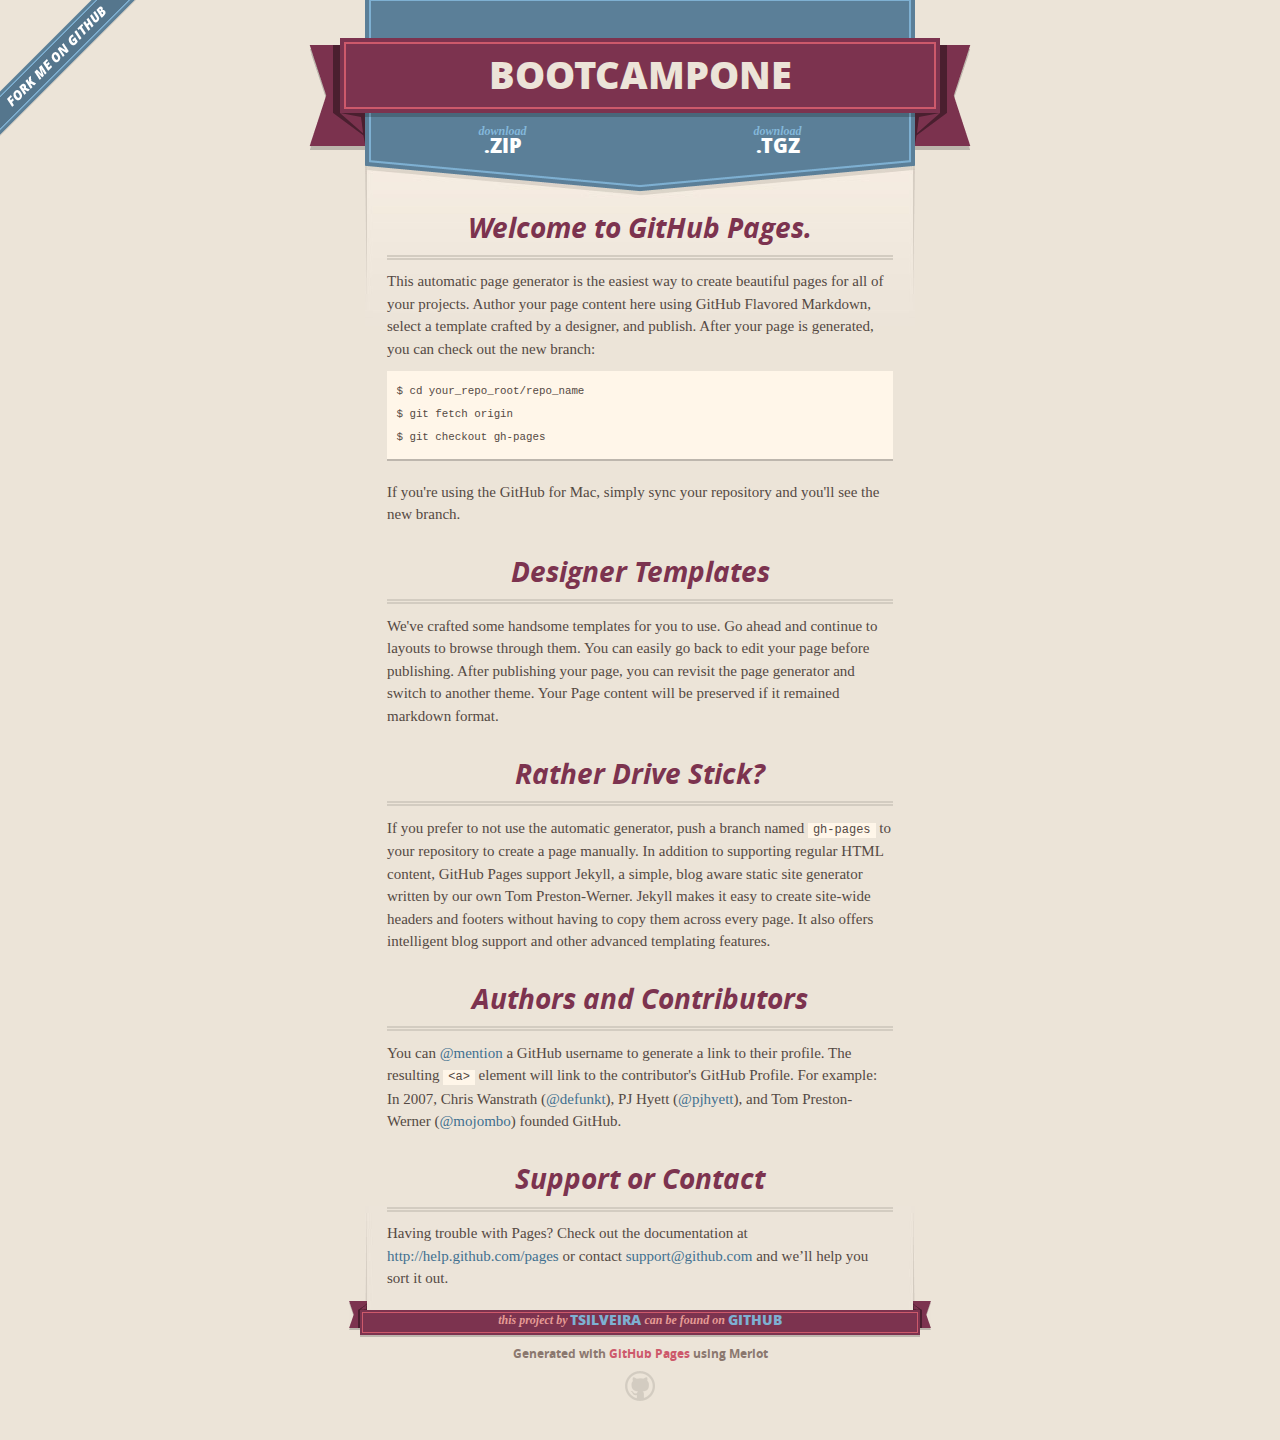
==== index.html @ e2cdbcf4 "Create gh-pages branch via GitHub" ====
<!DOCTYPE html>
<html>
  <head>
    <meta charset='utf-8'>
    <meta http-equiv="X-UA-Compatible" content="chrome=1">
    <meta name="viewport" content="width=640" />

    <link rel="stylesheet" href="stylesheets/core.css" media="screen"/>
    <link rel="stylesheet" href="stylesheets/mobile.css" media="handheld, only screen and (max-device-width:640px)"/>
    <link rel="stylesheet" href="stylesheets/pygment_trac.css"/>

    <script type="text/javascript" src="javascripts/modernizr.js"></script>
    <script type="text/javascript" src="https://ajax.googleapis.com/ajax/libs/jquery/1.7.1/jquery.min.js"></script>
    <script type="text/javascript" src="javascripts/headsmart.min.js"></script>
    <script type="text/javascript">
      $(document).ready(function () {
        $('#main_content').headsmart()
      })
    </script>
    <title>Bootcampone by tsilveira</title>
  </head>

  <body>
    <a id="forkme_banner" href="https://github.com/tsilveira/BootCampOne">View on GitHub</a>
    <div class="shell">

      <header>
        <span class="ribbon-outer">
          <span class="ribbon-inner">
            <h1>Bootcampone</h1>
            <h2></h2>
          </span>
          <span class="left-tail"></span>
          <span class="right-tail"></span>
        </span>
      </header>

      <section id="downloads">
        <span class="inner">
          <a href="https://github.com/tsilveira/BootCampOne/zipball/master" class="zip"><em>download</em> .ZIP</a><a href="https://github.com/tsilveira/BootCampOne/tarball/master" class="tgz"><em>download</em> .TGZ</a>
        </span>
      </section>


      <span class="banner-fix"></span>


      <section id="main_content">
        <h3>
<a name="welcome-to-github-pages" class="anchor" href="#welcome-to-github-pages"><span class="octicon octicon-link"></span></a>Welcome to GitHub Pages.</h3>

<p>This automatic page generator is the easiest way to create beautiful pages for all of your projects. Author your page content here using GitHub Flavored Markdown, select a template crafted by a designer, and publish. After your page is generated, you can check out the new branch:</p>

<pre><code>$ cd your_repo_root/repo_name
$ git fetch origin
$ git checkout gh-pages
</code></pre>

<p>If you're using the GitHub for Mac, simply sync your repository and you'll see the new branch.</p>

<h3>
<a name="designer-templates" class="anchor" href="#designer-templates"><span class="octicon octicon-link"></span></a>Designer Templates</h3>

<p>We've crafted some handsome templates for you to use. Go ahead and continue to layouts to browse through them. You can easily go back to edit your page before publishing. After publishing your page, you can revisit the page generator and switch to another theme. Your Page content will be preserved if it remained markdown format.</p>

<h3>
<a name="rather-drive-stick" class="anchor" href="#rather-drive-stick"><span class="octicon octicon-link"></span></a>Rather Drive Stick?</h3>

<p>If you prefer to not use the automatic generator, push a branch named <code>gh-pages</code> to your repository to create a page manually. In addition to supporting regular HTML content, GitHub Pages support Jekyll, a simple, blog aware static site generator written by our own Tom Preston-Werner. Jekyll makes it easy to create site-wide headers and footers without having to copy them across every page. It also offers intelligent blog support and other advanced templating features.</p>

<h3>
<a name="authors-and-contributors" class="anchor" href="#authors-and-contributors"><span class="octicon octicon-link"></span></a>Authors and Contributors</h3>

<p>You can <a href="https://github.com/blog/821" class="user-mention">@mention</a> a GitHub username to generate a link to their profile. The resulting <code>&lt;a&gt;</code> element will link to the contributor's GitHub Profile. For example: In 2007, Chris Wanstrath (<a href="https://github.com/defunkt" class="user-mention">@defunkt</a>), PJ Hyett (<a href="https://github.com/pjhyett" class="user-mention">@pjhyett</a>), and Tom Preston-Werner (<a href="https://github.com/mojombo" class="user-mention">@mojombo</a>) founded GitHub.</p>

<h3>
<a name="support-or-contact" class="anchor" href="#support-or-contact"><span class="octicon octicon-link"></span></a>Support or Contact</h3>

<p>Having trouble with Pages? Check out the documentation at <a href="http://help.github.com/pages">http://help.github.com/pages</a> or contact <a href="mailto:support@github.com">support@github.com</a> and we’ll help you sort it out.</p>
      </section>

      <footer>
        <span class="ribbon-outer">
          <span class="ribbon-inner">
            <p>this project by <a href="https://github.com/tsilveira">tsilveira</a> can be found on <a href="https://github.com/tsilveira/BootCampOne">GitHub</a></p>
          </span>
          <span class="left-tail"></span>
          <span class="right-tail"></span>
        </span>
        <p>Generated with <a href="http://pages.github.com">GitHub Pages</a> using Merlot</p>
        <span class="octocat"></span>
      </footer>

    </div>

    
  </body>
</html>
---- stylesheets/core.css ----
@import url("screen.css");
@import url("non-screen.css") handheld;
@import url("non-screen.css") only screen and (max-device-width:640px);
---- stylesheets/mobile.css ----
/* Generated by Font Squirrel (http://www.fontsquirrel.com) on February 9, 2012 */


@font-face {
  font-family: 'Open Sans';
  src: url('../fonts/opensans-regular-webfont.eot');
  src: url('../fonts/opensans-regular-webfont.eot?#iefix') format('embedded-opentype'),
       url('../fonts/opensans-regular-webfont.woff') format('woff'),
       url('../fonts/opensans-regular-webfont.ttf') format('truetype'),
       url('../fonts/opensans-regular-webfont.svg#OpenSansRegular') format('svg');
  font-weight: normal;
  font-style: normal;
}

@font-face {
  font-family: 'Open Sans';
  src: url('../fonts/opensans-italic-webfont.eot');
  src: url('../fonts/opensans-italic-webfont.eot?#iefix') format('embedded-opentype'),
       url('../fonts/opensans-italic-webfont.woff') format('woff'),
       url('../fonts/opensans-italic-webfont.ttf') format('truetype'),
       url('../fonts/opensans-italic-webfont.svg#OpenSansItalic') format('svg');
  font-weight: normal;
  font-style: italic;
}

@font-face {
  font-family: 'Open Sans';
  src: url('../fonts/opensans-bold-webfont.eot');
  src: url('../fonts/opensans-bold-webfont.eot?#iefix') format('embedded-opentype'),
       url('../fonts/opensans-bold-webfont.woff') format('woff'),
       url('../fonts/opensans-bold-webfont.ttf') format('truetype'),
       url('../fonts/opensans-bold-webfont.svg#OpenSansBold') format('svg');
  font-weight: bold;
  font-style: normal;
}

@font-face {
  font-family: 'Open Sans';
  src: url('../fonts/opensans-bolditalic-webfont.eot');
  src: url('../fonts/opensans-bolditalic-webfont.eot?#iefix') format('embedded-opentype'),
       url('../fonts/opensans-bolditalic-webfont.woff') format('woff'),
       url('../fonts/opensans-bolditalic-webfont.ttf') format('truetype'),
       url('../fonts/opensans-bolditalic-webfont.svg#OpenSansBoldItalic') format('svg');
  font-weight: bold;
  font-style: italic;
}

@font-face {
  font-family: 'Open Sans';
  src: url('../fonts/opensans-extrabold-webfont.eot');
  src: url('../fonts/opensans-extrabold-webfont.eot?#iefix') format('embedded-opentype'),
       url('../fonts/opensans-extrabold-webfont.woff') format('woff'),
       url('../fonts/opensans-extrabold-webfont.ttf') format('truetype'),
       url('../fonts/opensans-extrabold-webfont.svg#OpenSansExtrabold') format('svg');
  font-weight: bolder;
  font-style: normal;
}


/* http://meyerweb.com/eric/tools/css/reset/ 
   v2.0 | 20110126
   License: none (public domain)
*/

html, body, div, span, applet, object, iframe,
h1, h2, h3, h4, h5, h6, p, blockquote, pre,
a, abbr, acronym, address, big, cite, code,
del, dfn, em, img, ins, kbd, q, s, samp,
small, strike, strong, sub, sup, tt, var,
b, u, i, center,
dl, dt, dd, ol, ul, li,
fieldset, form, label, legend,
table, caption, tbody, tfoot, thead, tr, th, td,
article, aside, canvas, details, embed, 
figure, figcaption, footer, header, hgroup, 
menu, nav, output, ruby, section, summary,
time, mark, audio, video {
  margin: 0;
  padding: 0;
  border: 0;
  font-size: 100%;
  font: inherit;
  vertical-align: baseline;
}
/* HTML5 display-role reset for older browsers */
article, aside, details, figcaption, figure, 
footer, header, hgroup, menu, nav, section {
  display: block;
}
body {
  line-height: 1;
}
ol, ul {
  list-style: none;
}
blockquote, q {
  quotes: none;
}
blockquote:before, blockquote:after,
q:before, q:after {
  content: '';
  content: none;
}
table {
  border-collapse: collapse;
  border-spacing: 0;
}

header, footer, section {
  display: block;
  position: relative;
}

/* STYLES */

div.shell {
  display: block;
  width: 640px;
  margin: 0 auto;
}

a#forkme_banner {
  display: none;
}

/* header */

header {
  position: relative;
  z-index: 2;
  margin: 0;
  max-width: 640px;
  top: 51px;
}

header span.ribbon-inner {
  position: relative;
  display: block;
  background-color: #cd596b;
  border: 8px solid #7c334f;
  padding: 6px;
  z-index: 1;
}

header span.left-tail, header span.right-tail {
  position: relative;
  display: block;
  width: 19px;
  height: 10px;
  background: transparent url(../images/ribbon-tail-sprite-2x.png) 0 0 no-repeat;
  position: absolute;
  bottom: -10px;
  z-index: 0;
}

header span.left-tail {
  background-position: 0 0;
  left: 0;
}

header span.right-tail {
  background-position: -19px 0;
  right: 0;
}

header h1 {
  background-color: #7c334f;
  font-size: 2em;
  font-weight: bolder;
  font-style: normal;
  text-transform: uppercase;
  color: #ece4d8;
  text-align: center;
  line-height:1;  
  padding: 14px 20px 0;
}

header h2 {
  background-color: #7c334f;
  font: bold italic .85em/1.5 Georgia, Times, “Times New Roman”, serif;
  color: #e69b95;
  padding-bottom: 14px;
  margin-top: -3px;
  text-align: center;
}

section#downloads {
  position: relative;
  display: block;
  height: 171px;
  width: 602px;
  padding-bottom: 150px;
  margin: 51px auto -250px;
  z-index: 1;
  background: transparent url(../images/shield.png) center 0 no-repeat;
}

section#downloads a {
  display: none;
}

span.banner-fix {
  background: transparent url(../images/shield-fallback.png) center top no-repeat;
  display: block;
  height: 31px;
  position: absolute;
  width: 640px;
  top: 20px;

}

section#main_content {
  z-index: 2;
  padding: 20px 40px 0;
  min-height:185px;
}

/* footer */

footer {
  background: none;
  padding-top: 104px;
  margin: -94px auto 40px;
  max-width:640px;
  text-align: center;
}

footer span.ribbon-outer {
  display: block;
  position: relative;
  border-bottom: 2px solid #bdb6ad;
}

footer span.ribbon-inner {
  position: relative;
  display: block;
  background-color: #cd596b;
  border: 8px solid #7c334f;
  padding: 6px;
  z-index: 1;
}

footer p {
  font-family: 'Open Sans', sans-serif;
  font-weight: bold;
  font-size: .6em;
  color: #8b786f;
}

footer a {
  color: #cd596b;
}

footer span.ribbon-inner p {
  background-color: #7c334f;
  margin: 0;
  color: #e69b95;
  font: bold italic 22px/1 Georgia, Times, “Times New Roman”, serif;
  height: auto;
  line-height: 1.1;
  padding: 20px 0px 10px;
}

footer span.ribbon-inner a {
  display: block;
  position: relative;
  bottom: 0;
  color: #7eb0d2;
  font-family: 'Open Sans', sans-serif;
  text-transform: uppercase;
  font-style: normal;
  font-weight: bolder;
  font-size: 38px;
  padding-bottom: 10px;
}

footer span.ribbon-inner a:hover {
  color: #7eb0d2;
}

footer span.left-tail, footer span.right-tail {
  position: relative;
  display: block;
  width: 23px;
  height: 126px;
  background: transparent url(../images/small-ribbon-tail-sprite-2x.png) 0 0 no-repeat;
  position: absolute;
  top: -126px;
  z-index: 0;
}

footer span.left-tail {
  background-position: 0 0;
  left: 0;
}

footer span.right-tail {
  background-position: -23px 0;
  right: 0;
}

footer span.octocat {
  background: transparent url(../images/octocat-2x.png) 0 0 no-repeat;
  display: block;
  width: 60px;
  height: 60px;
  margin: 20px auto 0;}

/* content */

body {
  background: #ece4d8;
  font: normal normal 30px/1.5 Georgia, Palatino,” Palatino Linotype”, Times, “Times New Roman”, serif;
  color: #544943;
  -webkit-font-smoothing: antialiased;
}

a, a:hover {
  color: #417090;
}

a {
  text-decoration: none;
}

a:hover {
  text-decoration: underline;
}

h1,h2,h3,h4,h5,h6 {
  font-family: 'Open Sans', sans-serif;
  font-weight: bold;
}

p {
  margin: .7em 0 0;
}

strong {
  font-weight: bold;
}

em {
  font-style: italic;
}

ol {
  margin: .7em 0;
  list-style-type: decimal;
  padding-left: 1.35em;
}

ul {
  margin: .7em 0;
  padding-left: 1.35em;
}

ul li {
  padding-left: 20px;
  background: transparent url(../images/chevron-2x.png) left 15px no-repeat;
}

blockquote {
  font-family: 'Open Sans', sans-serif;
  margin: 20px 0;
  color: #8b786f;
  padding-left: 1.35em;
  background: transparent url('../images/blockquote-gfx-2x.png') 0 8px no-repeat;
}

img {
  -webkit-box-shadow: 0px 4px 0px #bdb6ad;
  -moz-box-shadow: 0px 4px 0px #bdb6ad;
  box-shadow: 0px 4px 0px #bdb6ad;
  border: 4px solid #fff6e9;
  max-width: 556px;
}

hr {
  border: none;
  outline: none;
  height: 42px;
  background: transparent url('../images/hr-2x.jpg') center center repeat-x;
  margin: 0 0 20px;
}

code {
  background: #fff6e9;
  font: normal normal .9em/1.7 "Lucida Sans Typewriter", "Lucida Console", Monaco, "Bitstream Vera Sans Mono", monospace;
  padding: 0 5px 1px;
}

pre {
  margin: 10px 0 20px;
  padding: .7em;
  background: #fff6e9;
  border-bottom: 4px solid #bdb6ad;
  font: normal normal .9em/1.7 "Lucida Sans Typewriter", "Lucida Console", Monaco, "Bitstream Vera Sans Mono", monospace;
  overflow: auto;
}

table {
  background: #fff6e9;
  display: table;
  width: 100%;
  border-collapse: separate;
  border-bottom: 4px solid #bdb6ad;
  margin: 10px 0;
}

tr {
  display: table-row;
}

th {
  display: table-cell;
  padding: 2px 10px;
  border: solid #ece4d8;
  border-width: 0 4px 4px 0;
  color: #cd596b;
  font-family: 'Open Sans', sans-serif;
  font-weight: bold;
  font-size: .85em;
}

td {
  display: table-cell;
  padding: 0 .7em;
  border: solid #ece4d8;
  border-width: 0 4px 4px 0;
}

td:last-child, th:last-child {
  border-right: none;
}

tr:last-child td {
  border-bottom: none;
}

dl {
  margin: .7em 0 20px;
}

dt {
  font-family: 'Open Sans', sans-serif;
  font-weight: bold;
}

dd {
  padding-left: 1.35em;
}

dd p:first-child {
  margin-top: 0;
}

/* Content based headers */

#main_content > .header-level-1:first-child,
#main_content > .header-level-2:first-child,
#main_content > .header-level-3:first-child,
#main_content > .header-level-4:first-child,
#main_content > .header-level-5:first-child,
#main_content > .header-level-6:first-child {
  margin-top: 0;
}

.header-level-1 {
  font-size: 1.85em;
  border-bottom: .2em double #d3ccc1;
  color: #7c334f;
  text-align: center;
  font-style: italic;
  margin: 1.1em 0 .38em;
  line-height: 1.2;
  padding-bottom: 10px
}

.header-level-2 {
  font-size: 1.58em;
  color: #7c334f;
  margin: .95em 0 .5em;
  border-bottom: .1em solid #D3CCC1;
  line-height: 1.2;
  padding-bottom: 10px
}

.header-level-3 {
  margin: 20px 0 10px;
  font-size: 1.45em;
}

.header-level-4 {
  margin: .6em 0;
  font-size: 1.2em;
  color: #cd596b;
}

.header-level-5 {
  margin: .7em 0;
  font-size: 1em;
  color: #8b786f;
}

.header-level-6 {
  margin: .8em 0;
  font-size: .85em;
  font-style: italic;
}
---- stylesheets/pygment_trac.css ----
.highlight  { background: #ffffff; }
.highlight .c { color: #999988; font-style: italic } /* Comment */
.highlight .err { color: #a61717; background-color: #e3d2d2 } /* Error */
.highlight .k { font-weight: bold } /* Keyword */
.highlight .o { font-weight: bold } /* Operator */
.highlight .cm { color: #999988; font-style: italic } /* Comment.Multiline */
.highlight .cp { color: #999999; font-weight: bold } /* Comment.Preproc */
.highlight .c1 { color: #999988; font-style: italic } /* Comment.Single */
.highlight .cs { color: #999999; font-weight: bold; font-style: italic } /* Comment.Special */
.highlight .gd { color: #000000; background-color: #ffdddd } /* Generic.Deleted */
.highlight .gd .x { color: #000000; background-color: #ffaaaa } /* Generic.Deleted.Specific */
.highlight .ge { font-style: italic } /* Generic.Emph */
.highlight .gr { color: #aa0000 } /* Generic.Error */
.highlight .gh { color: #999999 } /* Generic.Heading */
.highlight .gi { color: #000000; background-color: #ddffdd } /* Generic.Inserted */
.highlight .gi .x { color: #000000; background-color: #aaffaa } /* Generic.Inserted.Specific */
.highlight .go { color: #888888 } /* Generic.Output */
.highlight .gp { color: #555555 } /* Generic.Prompt */
.highlight .gs { font-weight: bold } /* Generic.Strong */
.highlight .gu { color: #800080; font-weight: bold; } /* Generic.Subheading */
.highlight .gt { color: #aa0000 } /* Generic.Traceback */
.highlight .kc { font-weight: bold } /* Keyword.Constant */
.highlight .kd { font-weight: bold } /* Keyword.Declaration */
.highlight .kn { font-weight: bold } /* Keyword.Namespace */
.highlight .kp { font-weight: bold } /* Keyword.Pseudo */
.highlight .kr { font-weight: bold } /* Keyword.Reserved */
.highlight .kt { color: #445588; font-weight: bold } /* Keyword.Type */
.highlight .m { color: #009999 } /* Literal.Number */
.highlight .s { color: #d14 } /* Literal.String */
.highlight .na { color: #008080 } /* Name.Attribute */
.highlight .nb { color: #0086B3 } /* Name.Builtin */
.highlight .nc { color: #445588; font-weight: bold } /* Name.Class */
.highlight .no { color: #008080 } /* Name.Constant */
.highlight .ni { color: #800080 } /* Name.Entity */
.highlight .ne { color: #990000; font-weight: bold } /* Name.Exception */
.highlight .nf { color: #990000; font-weight: bold } /* Name.Function */
.highlight .nn { color: #555555 } /* Name.Namespace */
.highlight .nt { color: #000080 } /* Name.Tag */
.highlight .nv { color: #008080 } /* Name.Variable */
.highlight .ow { font-weight: bold } /* Operator.Word */
.highlight .w { color: #bbbbbb } /* Text.Whitespace */
.highlight .mf { color: #009999 } /* Literal.Number.Float */
.highlight .mh { color: #009999 } /* Literal.Number.Hex */
.highlight .mi { color: #009999 } /* Literal.Number.Integer */
.highlight .mo { color: #009999 } /* Literal.Number.Oct */
.highlight .sb { color: #d14 } /* Literal.String.Backtick */
.highlight .sc { color: #d14 } /* Literal.String.Char */
.highlight .sd { color: #d14 } /* Literal.String.Doc */
.highlight .s2 { color: #d14 } /* Literal.String.Double */
.highlight .se { color: #d14 } /* Literal.String.Escape */
.highlight .sh { color: #d14 } /* Literal.String.Heredoc */
.highlight .si { color: #d14 } /* Literal.String.Interpol */
.highlight .sx { color: #d14 } /* Literal.String.Other */
.highlight .sr { color: #009926 } /* Literal.String.Regex */
.highlight .s1 { color: #d14 } /* Literal.String.Single */
.highlight .ss { color: #990073 } /* Literal.String.Symbol */
.highlight .bp { color: #999999 } /* Name.Builtin.Pseudo */
.highlight .vc { color: #008080 } /* Name.Variable.Class */
.highlight .vg { color: #008080 } /* Name.Variable.Global */
.highlight .vi { color: #008080 } /* Name.Variable.Instance */
.highlight .il { color: #009999 } /* Literal.Number.Integer.Long */

.type-csharp .highlight .k { color: #0000FF }
.type-csharp .highlight .kt { color: #0000FF }
.type-csharp .highlight .nf { color: #000000; font-weight: normal }
.type-csharp .highlight .nc { color: #2B91AF }
.type-csharp .highlight .nn { color: #000000 }
.type-csharp .highlight .s { color: #A31515 }
.type-csharp .highlight .sc { color: #A31515 }
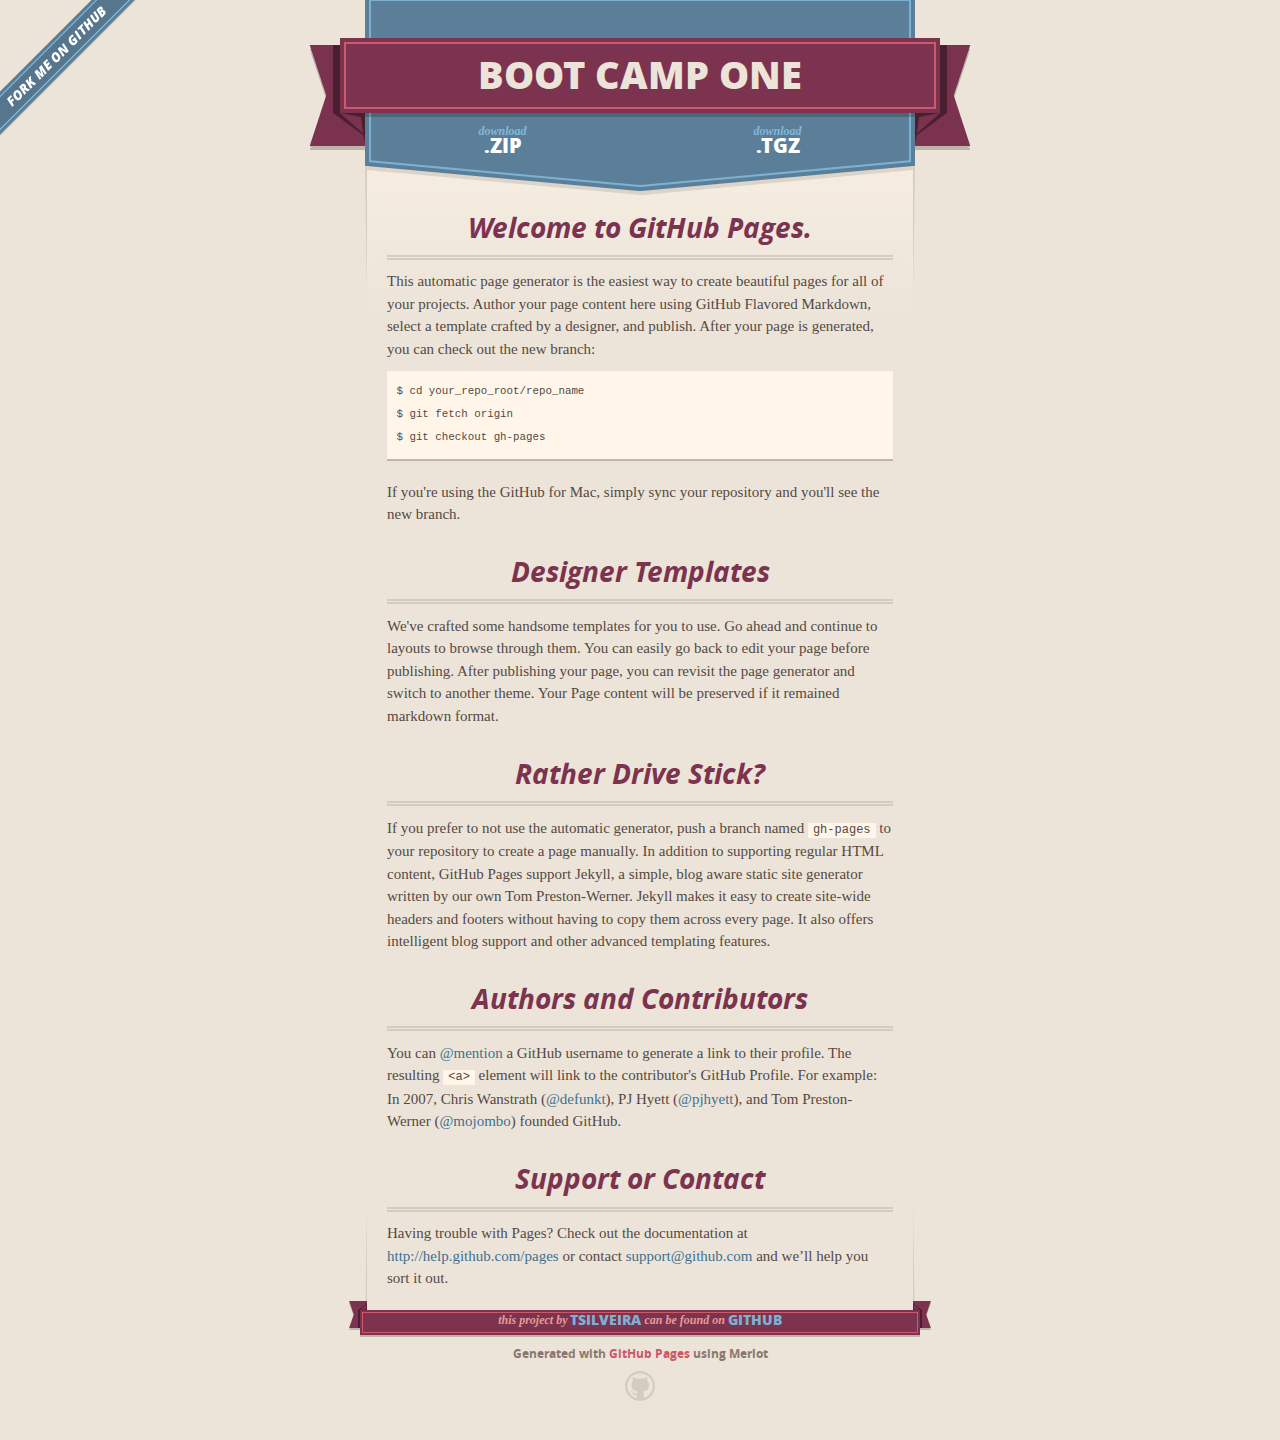
==== commit ec152abd: "i changed it" ====
--- a/index.html
+++ b/index.html
@@ -17,7 +17,7 @@
         $('#main_content').headsmart()
       })
     </script>
-    <title>Bootcampone by tsilveira</title>
+    <title>Boot Camp One by Tim Silveira</title>
   </head>
 
   <body>
@@ -27,7 +27,7 @@
       <header>
         <span class="ribbon-outer">
           <span class="ribbon-inner">
-            <h1>Bootcampone</h1>
+            <h1>Boot Camp One</h1>
             <h2></h2>
           </span>
           <span class="left-tail"></span>
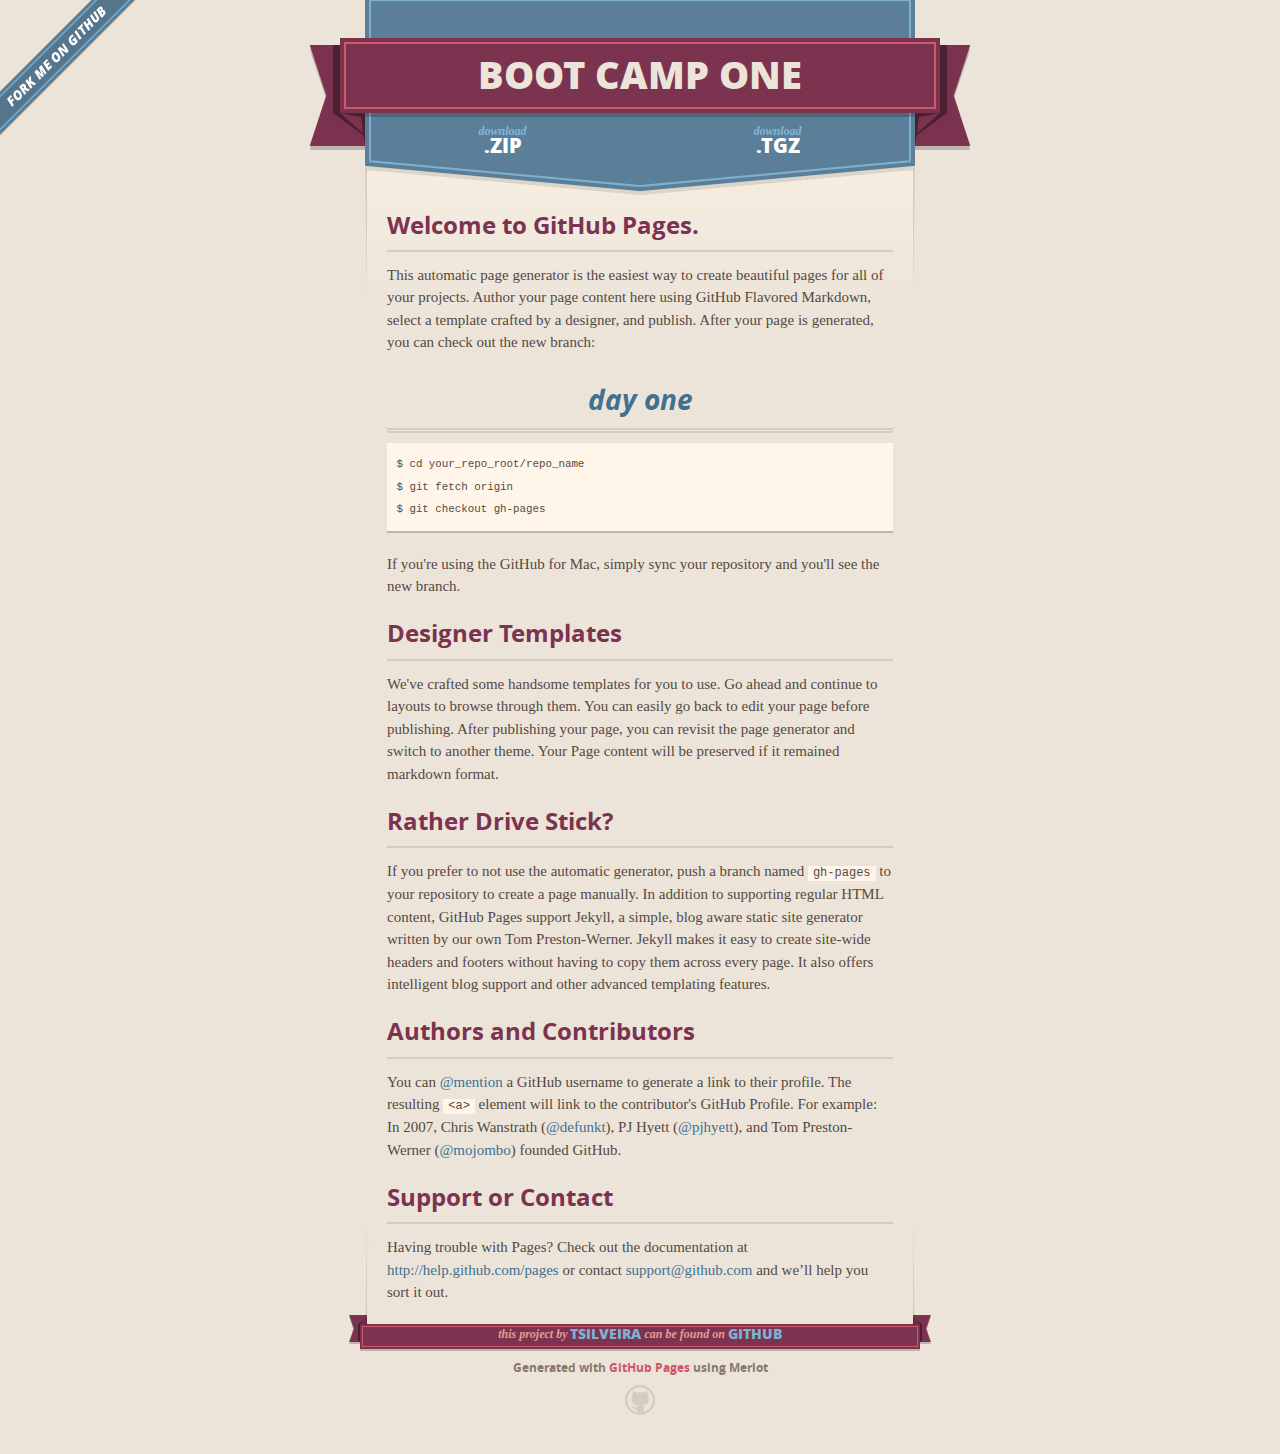
==== commit a9a57e1a: "changed yahoo link to an image" ====
--- a/index.html
+++ b/index.html
@@ -22,6 +22,7 @@
 
   <body>
     <a id="forkme_banner" href="https://github.com/tsilveira/BootCampOne">View on GitHub</a>
+   
     <div class="shell">
 
       <header>
@@ -34,7 +35,7 @@
           <span class="right-tail"></span>
         </span>
       </header>
-
+      
       <section id="downloads">
         <span class="inner">
           <a href="https://github.com/tsilveira/BootCampOne/zipball/master" class="zip"><em>download</em> .ZIP</a><a href="https://github.com/tsilveira/BootCampOne/tarball/master" class="tgz"><em>download</em> .TGZ</a>
@@ -50,7 +51,9 @@
 <a name="welcome-to-github-pages" class="anchor" href="#welcome-to-github-pages"><span class="octicon octicon-link"></span></a>Welcome to GitHub Pages.</h3>
 
 <p>This automatic page generator is the easiest way to create beautiful pages for all of your projects. Author your page content here using GitHub Flavored Markdown, select a template crafted by a designer, and publish. After your page is generated, you can check out the new branch:</p>
-
+        <h1>
+        <a href="pages/dayone.html">day one</a>
+        </h1>
 <pre><code>$ cd your_repo_root/repo_name
 $ git fetch origin
 $ git checkout gh-pages
